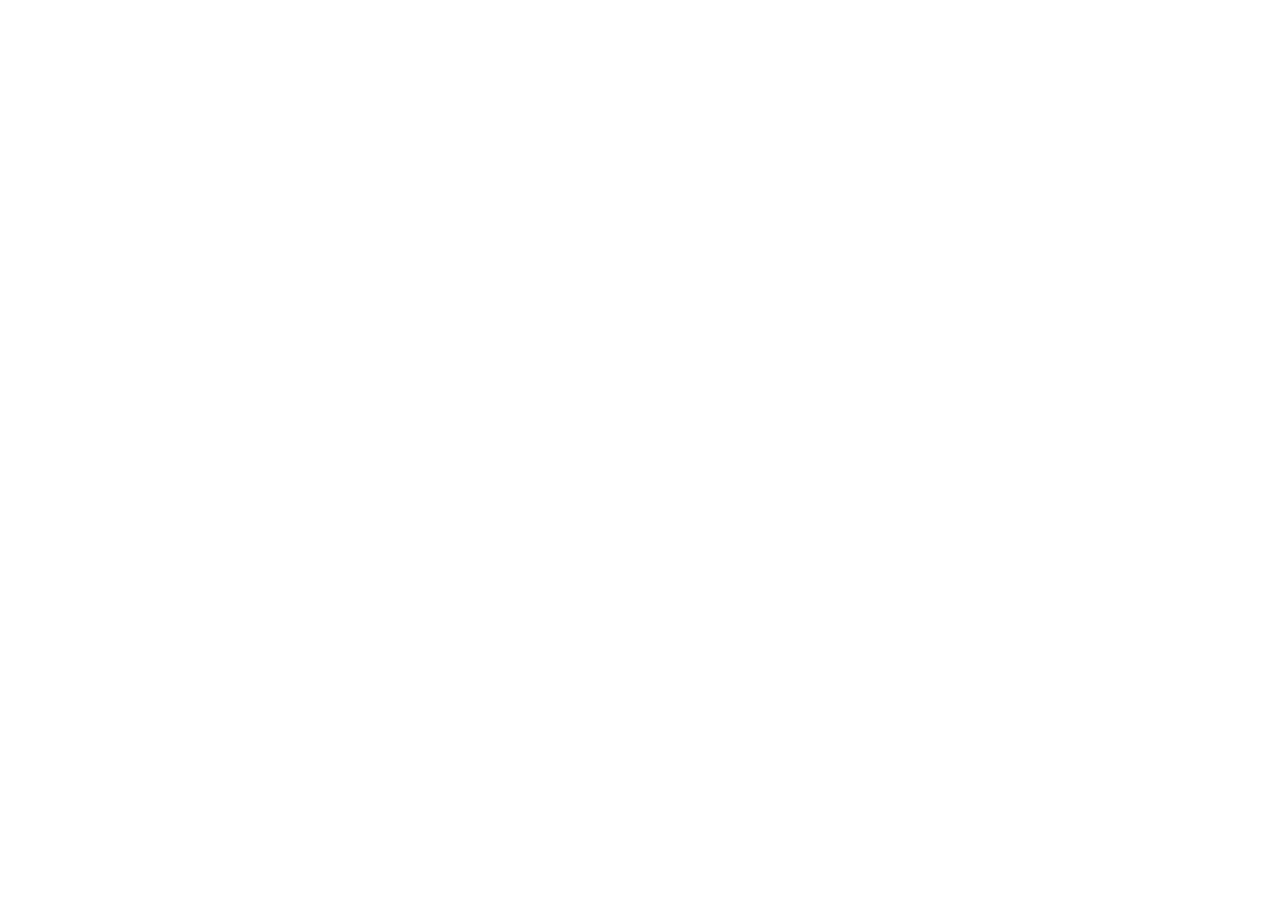
==== index.html @ 57f346b6 "Fix doctype declaration and remove meta tags" ====
<!doctype html>
<html lang="en">
  <head>
    <meta charset="UTF-8" />
    <meta name="viewport" content="width=device-width, initial-scale=1.0" />
    <title>Interactive Map of Algeria - Explore 58 Provinces</title>
  </head>

  <body>
    <div id="root"></div>
    <script type="module" src="/src/main.tsx"></script>
  </body>
</html>
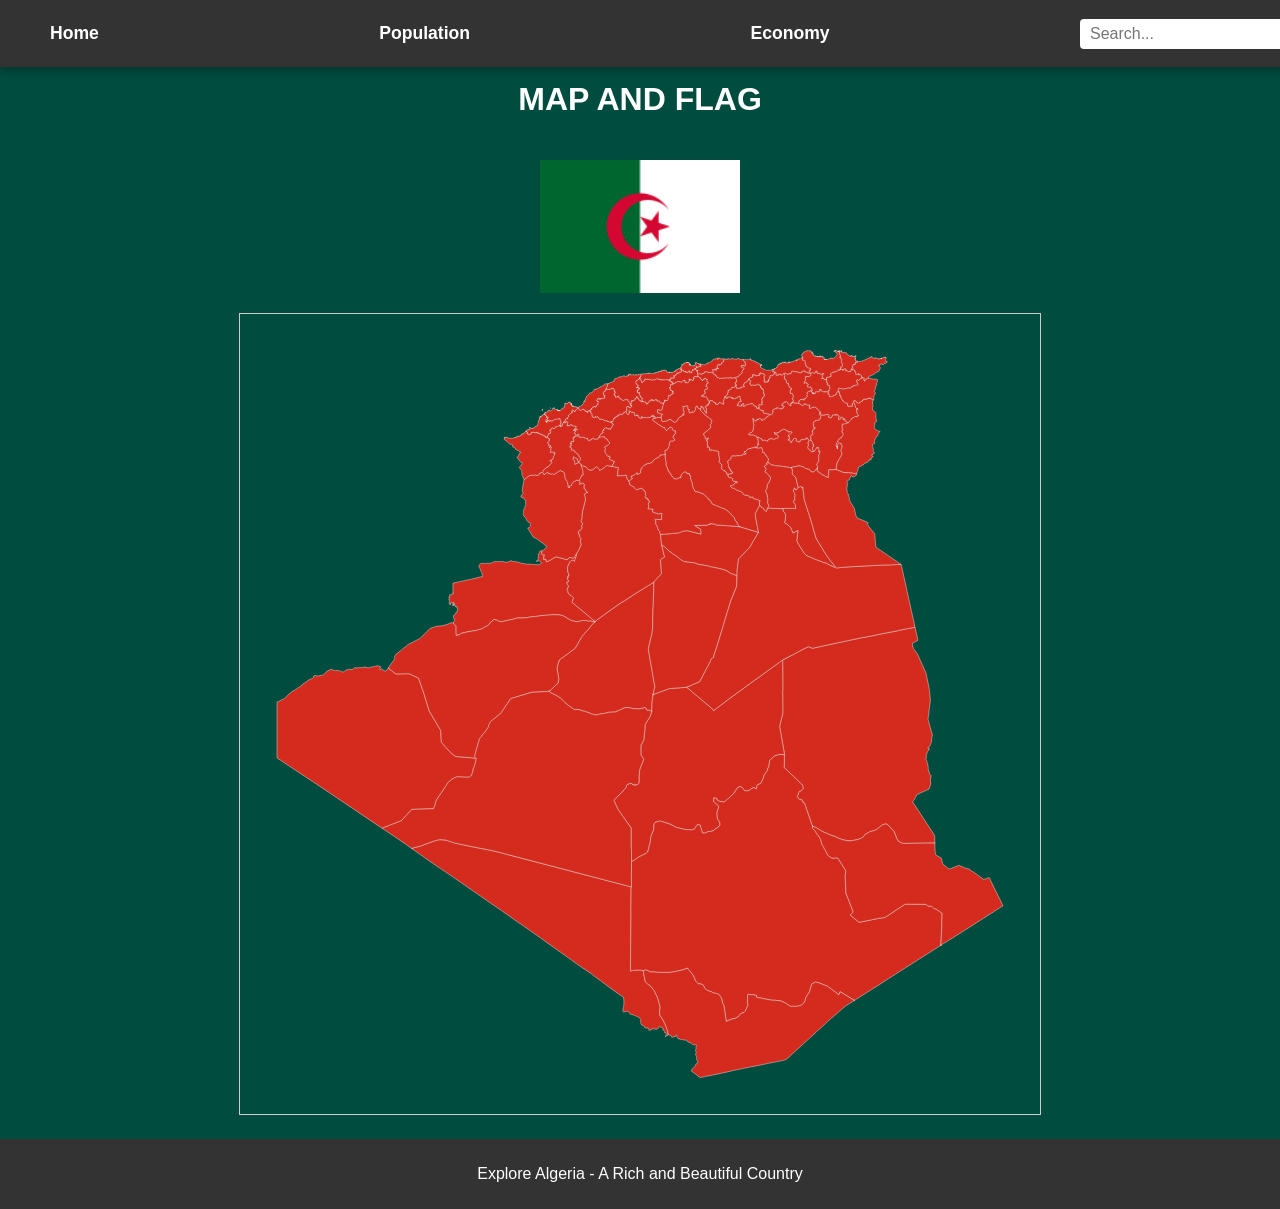
==== commit 02169abb: "feat: upload Algeria web project (interactive SVG map, demographic & economic charts, video subtitle" ====
--- a/index.html
+++ b/index.html
@@ -1,13 +1,11 @@
-<!doctype html>
+﻿<!DOCTYPE html>
 <html lang="en">
-  <head>
-    <meta charset="UTF-8" />
-    <meta name="viewport" content="width=device-width, initial-scale=1.0" />
-    <title>Interactive Map of Algeria - Explore 58 Provinces</title>
-  </head>
-
-  <body>
-    <div id="root"></div>
-    <script type="module" src="/src/main.tsx"></script>
-  </body>
+<head>
+    <meta charset="UTF-8">
+    <meta http-equiv="refresh" content="0; url='MAPS OF ALGERIA.html'" />
+    <title>Algeria Information</title>
+</head>
+<body>
+    <script>window.location.href = 'MAPS OF ALGERIA.html';</script>
+</body>
 </html>
